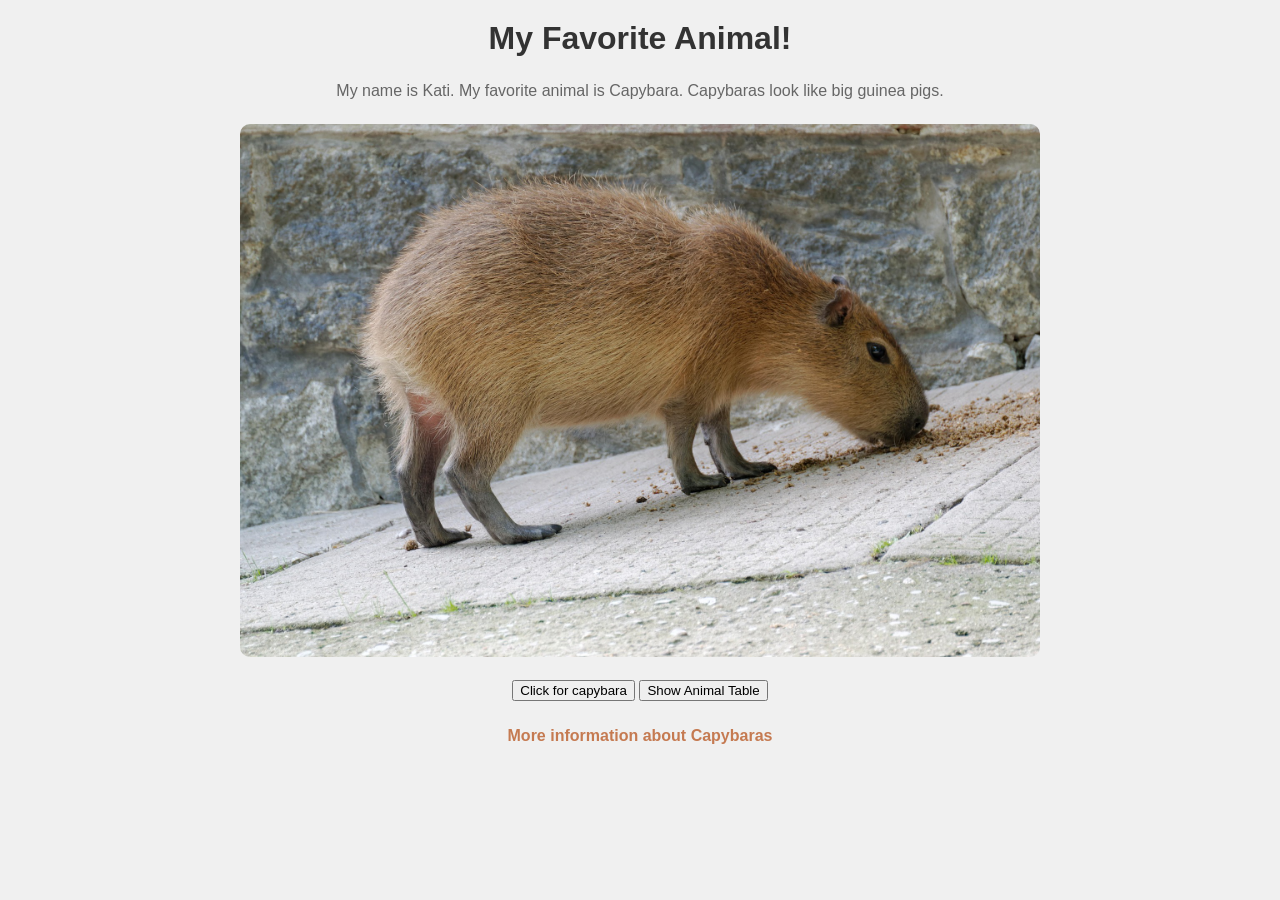
==== Workshop-3/index.html @ 854c8f1b "muokkauksia" ====
<!DOCTYPE html>
<html lang="en">

<head>
    <meta charset="UTF-8">
    <meta name="viewport" content="width=device-width, initial-scale=1.0">
    <title>Capybara</title>
    <link rel="stylesheet" href="styles.css">
</head>

<body>
    <h1 id="animalTitle">My Favorite Animal!</h1>
    <p>My name is Kati. My favorite animal is Capybara. Capybaras look like big guinea pigs.</p>

<img src="img/capybara.jpg" alt="Capybara">


<p><button id="animalButton">Click for capybara</button>
    <button id="tableButton">Show Animal Table</button>
</p>


<div id="tableContainer"></div>

<table id="example" style="display: none;">

    <thead>
        <tr>
            <th>Eläin</th>
            <th>Elinympäristö</th>
            <th>Ruokavalio</th>
        </tr>
    </thead>

    <tbody>
        <tr>
            <td>Tiikeri</td>
            <td>Metsä</td>
            <td>Liha</td>
        </tr>

        <tr>
            <td>Norsu</td>
            <td>Savanni</td>
            <td>Kasvit</td>
        </tr>
    </tbody>
</table>



<p class="linkki">
    <a href="https://en.wikipedia.org/wiki/Capybara" target="_blank">
        More information about Capybaras
    </a>
</p>


<script src="js/script.js"></script>

</body>
</html>
---- Workshop-3/styles.css ----
body {
    font-family: Arial, sans-serif;
    max-width: 800px;
    margin: 0 auto;
    padding: 0;
    background-color: #f0f0f0;
    padding-bottom: 100px;
}

h1 {
    color: #333;
    text-align: center;
    margin-top: 20px;
}

p {
    color: #666;
    font-size: 16px;
    line-height: 1.6;
    margin: 20px 0;
    text-align:center; 
}

img {
    max-width: 100%;
    width: auto;
    border-radius: 10px;
    height: auto;
    display: block;
    margin: 20px auto;
}

.small-img {
    max-width: 400px;
}

a {
    color: #b3490fb5;
    text-decoration: none;
    font-weight: bold;
}

a:hover {
    text-decoration: underline;
}
.linkki {
    text-align: center;
}
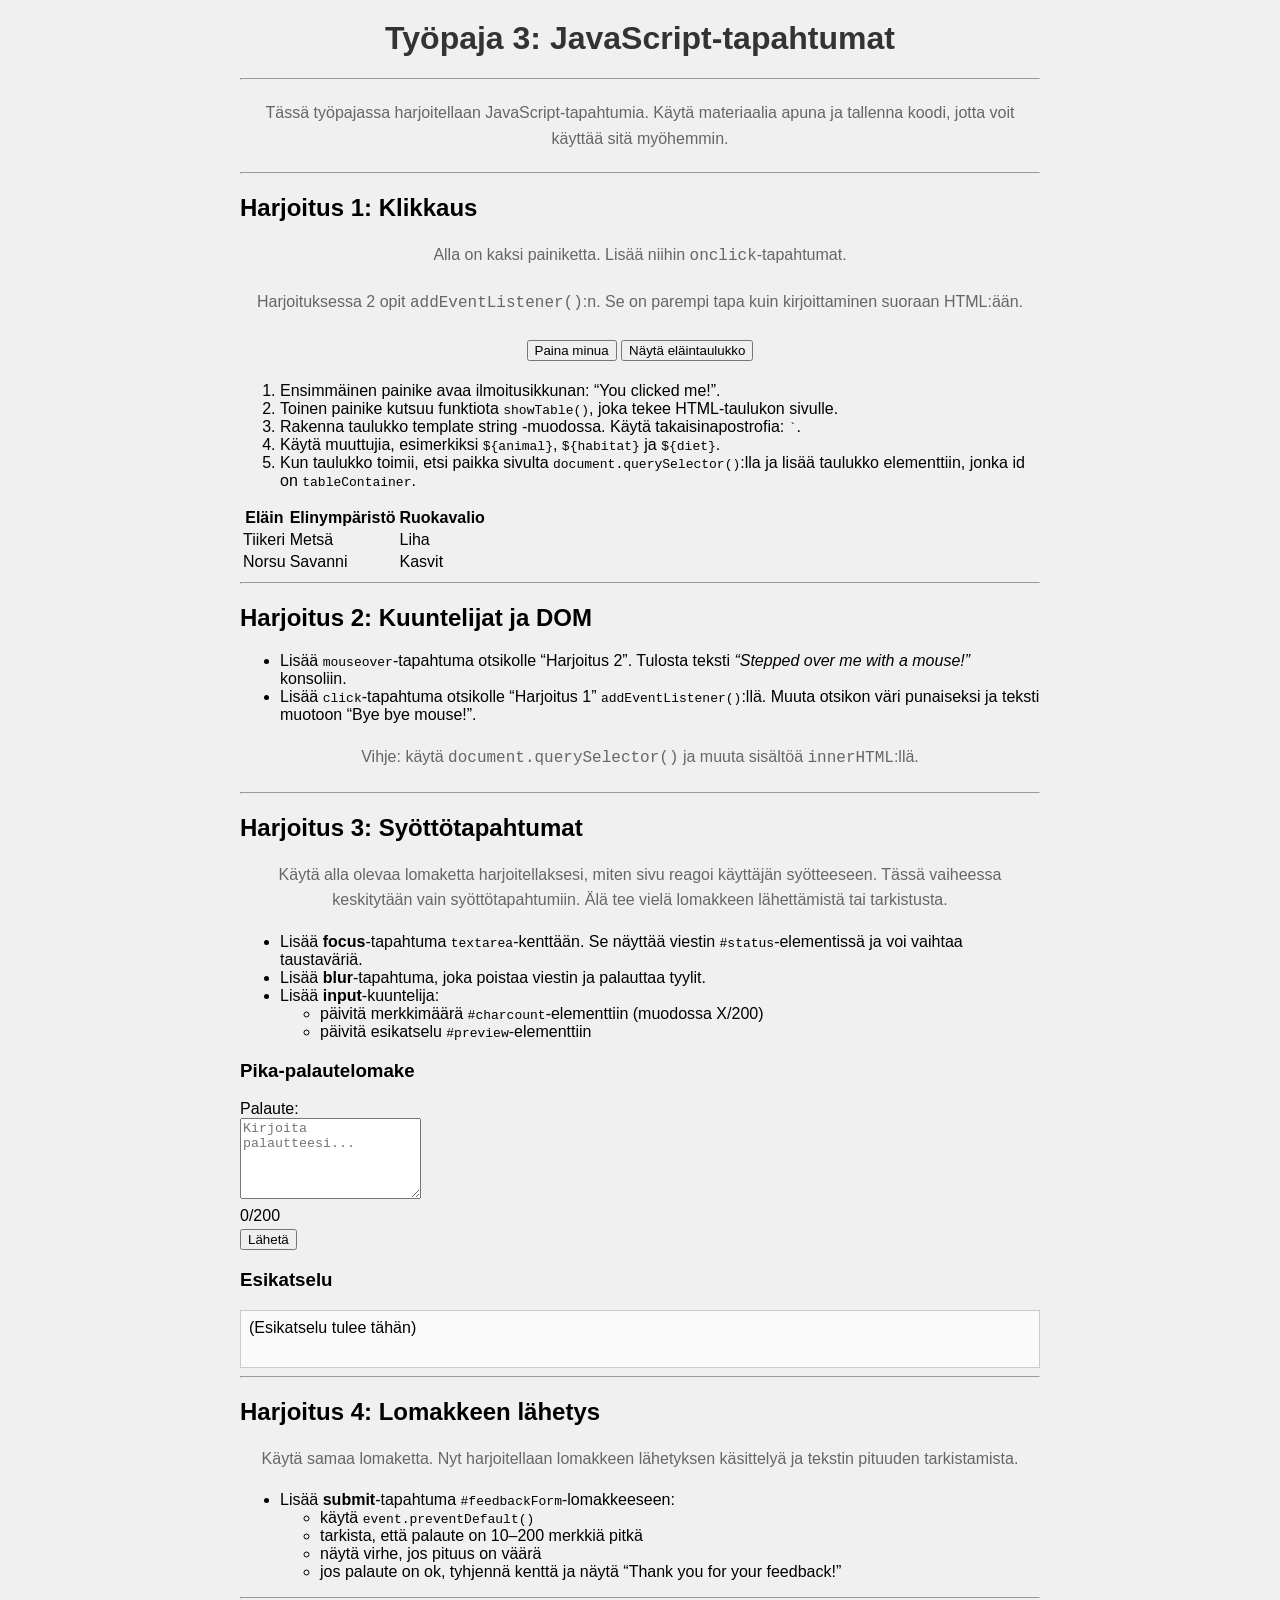
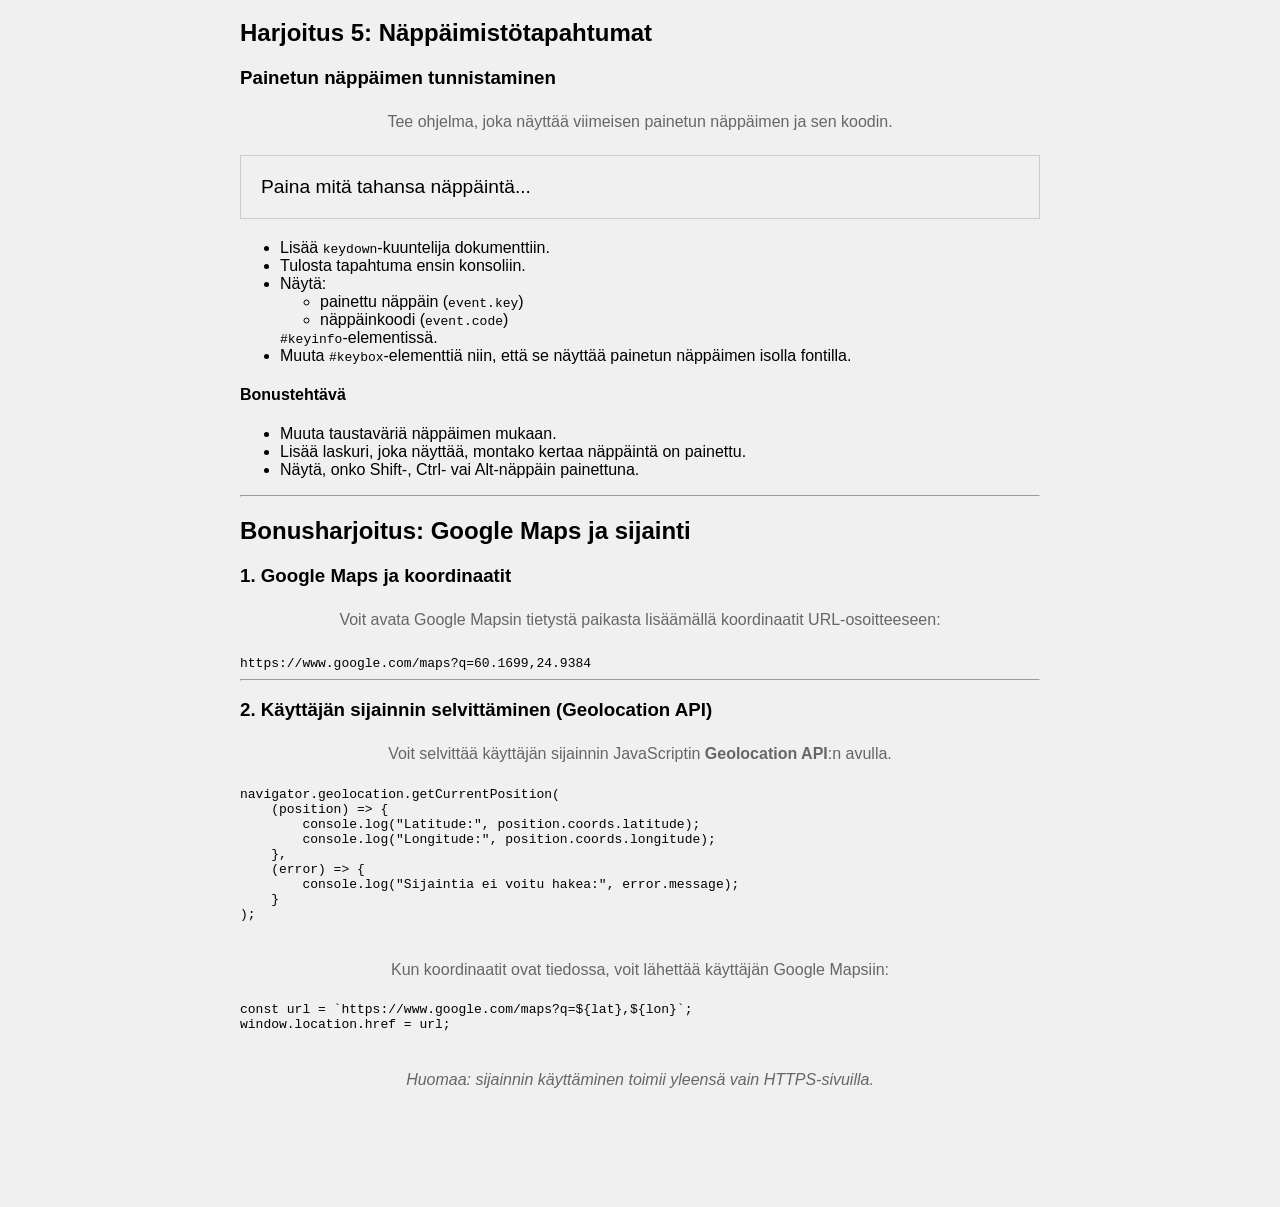
==== commit 560f0902: "workshop3" ====
--- a/Workshop-3/index.html
+++ b/Workshop-3/index.html
@@ -1,62 +1,209 @@
 <!DOCTYPE html>
-<html lang="en">
-
+<html lang="fi">
 <head>
-    <meta charset="UTF-8">
-    <meta name="viewport" content="width=device-width, initial-scale=1.0">
-    <title>Capybara</title>
+    <meta charset="utf-8">
+    <title>Työpaja 3</title>
     <link rel="stylesheet" href="styles.css">
+    <script src="js/script.js" defer></script>
 </head>
 
-<body>
-    <h1 id="animalTitle">My Favorite Animal!</h1>
-    <p>My name is Kati. My favorite animal is Capybara. Capybaras look like big guinea pigs.</p>
-
-<img src="img/capybara.jpg" alt="Capybara">
-
-
-<p><button id="animalButton">Click for capybara</button>
-    <button id="tableButton">Show Animal Table</button>
-</p>
-
-
-<div id="tableContainer"></div>
-
-<table id="example" style="display: none;">
-
-    <thead>
-        <tr>
-            <th>Eläin</th>
-            <th>Elinympäristö</th>
-            <th>Ruokavalio</th>
-        </tr>
-    </thead>
-
-    <tbody>
-        <tr>
-            <td>Tiikeri</td>
-            <td>Metsä</td>
-            <td>Liha</td>
-        </tr>
-
-        <tr>
-            <td>Norsu</td>
-            <td>Savanni</td>
-            <td>Kasvit</td>
-        </tr>
-    </tbody>
-</table>
-
-
-
-<p class="linkki">
-    <a href="https://en.wikipedia.org/wiki/Capybara" target="_blank">
-        More information about Capybaras
-    </a>
-</p>
-
-
-<script src="js/script.js"></script>
+<body class="ws3">
+    <h1>Työpaja 3: JavaScript-tapahtumat</h1>
+    <hr>
+    <p>
+        Tässä työpajassa harjoitellaan JavaScript-tapahtumia.
+        Käytä materiaalia apuna ja tallenna koodi, jotta voit käyttää sitä myöhemmin.
+    </p>
+    <hr>
+
+    <!-- Harjoitus 1 -->
+    <h2>Harjoitus 1: Klikkaus</h2>
+    <p>Alla on kaksi painiketta. Lisää niihin <code>onclick</code>-tapahtumat.</p>
+    <p>Harjoituksessa 2 opit <code>addEventListener()</code>:n. Se on parempi tapa kuin kirjoittaminen suoraan HTML:ään.</p>
+
+    <p>
+        <button onclick="alert('You clicked me!')">Paina minua</button>
+        <button onclick="showTable()">Näytä eläintaulukko</button>
+
+    </p>
+
+    <div id="tableContainer"></div>
+
+    <ol>
+        <li>Ensimmäinen painike avaa ilmoitusikkunan: “You clicked me!”.</li>
+        <li>Toinen painike kutsuu funktiota <code>showTable()</code>, joka tekee HTML-taulukon sivulle.</li>
+        <li>Rakenna taulukko template string -muodossa. Käytä takaisinapostrofia: <code>`</code>.</li>
+        <li>Käytä muuttujia, esimerkiksi <code>${animal}</code>, <code>${habitat}</code> ja <code>${diet}</code>.</li>
+        <li>Kun taulukko toimii, etsi paikka sivulta <code>document.querySelector()</code>:lla ja lisää taulukko elementtiin, jonka id on <code>tableContainer</code>.</li>
+    </ol>
+
+    <table id="example" class="display">
+        <thead>
+            <tr>
+                <th>Eläin</th>
+                <th>Elinympäristö</th>
+                <th>Ruokavalio</th>
+            </tr>
+        </thead>
+        <tbody>
+            <tr>
+                <td>Tiikeri</td>
+                <td>Metsä</td>
+                <td>Liha</td>
+            </tr>
+            <tr>
+                <td>Norsu</td>
+                <td>Savanni</td>
+                <td>Kasvit</td>
+            </tr>
+        </tbody>
+    </table>
+
+    <hr>
+
+    <!-- Harjoitus 2 -->
+    <h2>Harjoitus 2: Kuuntelijat ja DOM</h2>
+    <ul>
+        <li>Lisää <code>mouseover</code>-tapahtuma otsikolle “Harjoitus 2”. Tulosta teksti <em>“Stepped over me with a mouse!”</em> konsoliin.</li>
+        <li>Lisää <code>click</code>-tapahtuma otsikolle “Harjoitus 1” <code>addEventListener()</code>:llä. Muuta otsikon väri punaiseksi ja teksti muotoon “Bye bye mouse!”.</li>
+    </ul>
+    <p>Vihje: käytä <code>document.querySelector()</code> ja muuta sisältöä <code>innerHTML</code>:llä.</p>
+
+    <hr>
+
+    <!-- Harjoitus 3 -->
+    <h2>Harjoitus 3: Syöttötapahtumat</h2>
+    <p>
+        Käytä alla olevaa lomaketta harjoitellaksesi, miten sivu reagoi käyttäjän syötteeseen.
+        Tässä vaiheessa keskitytään vain syöttötapahtumiin. Älä tee vielä lomakkeen lähettämistä tai tarkistusta.
+    </p>
+
+    <ul>
+        <li>Lisää <strong>focus</strong>-tapahtuma <code>textarea</code>-kenttään. Se näyttää viestin <code>#status</code>-elementissä ja voi vaihtaa taustaväriä.</li>
+        <li>Lisää <strong>blur</strong>-tapahtuma, joka poistaa viestin ja palauttaa tyylit.</li>
+        <li>Lisää <strong>input</strong>-kuuntelija:
+            <ul>
+                <li>päivitä merkkimäärä <code>#charcount</code>-elementtiin (muodossa X/200)</li>
+                <li>päivitä esikatselu <code>#preview</code>-elementtiin</li>
+            </ul>
+        </li>
+    </ul>
+
+    <h3>Pika-palautelomake</h3>
+
+    <form id="feedbackForm" novalidate>
+        <label for="feedback">Palaute:</label><br>
+        <textarea id="feedback" placeholder="Kirjoita palautteesi..." rows="5"></textarea><br>
+
+        <div style="margin: 4px 0;">
+            <span id="charcount">0/200</span>
+            <span id="status" aria-live="polite" style="margin-left: 8px; color: #666;"></span>
+        </div>
+
+        <button id="sendBtn" type="submit">Lähetä</button>
+    </form>
+
+    <h3>Esikatselu</h3>
+    <div id="preview" style="border: 1px solid #ccc; padding: 8px; min-height: 40px; background: #fafafa;">
+        (Esikatselu tulee tähän)
+    </div>
+
+    <hr>
+
+    <!-- Harjoitus 4 -->
+    <h2>Harjoitus 4: Lomakkeen lähetys</h2>
+    <p>
+        Käytä samaa lomaketta. Nyt harjoitellaan lomakkeen lähetyksen käsittelyä ja tekstin pituuden tarkistamista.
+    </p>
+
+    <ul>
+        <li>Lisää <strong>submit</strong>-tapahtuma <code>#feedbackForm</code>-lomakkeeseen:
+            <ul>
+                <li>käytä <code>event.preventDefault()</code></li>
+                <li>tarkista, että palaute on 10–200 merkkiä pitkä</li>
+                <li>näytä virhe, jos pituus on väärä</li>
+                <li>jos palaute on ok, tyhjennä kenttä ja näytä “Thank you for your feedback!”</li>
+            </ul>
+        </li>
+    </ul>
+
+    <hr>
+
+    <!-- Harjoitus 5 -->
+    <h2>Harjoitus 5: Näppäimistötapahtumat</h2>
+
+    <h3>Painetun näppäimen tunnistaminen</h3>
+
+    <p>
+        Tee ohjelma, joka näyttää viimeisen painetun näppäimen ja sen koodin.
+    </p>
+
+    <div id="keybox" style="padding: 20px; border: 1px solid #ccc; font-size: 1.2em;">
+        Paina mitä tahansa näppäintä...
+    </div>
+
+    <p id="keyinfo"></p>
+
+    <ul>
+        <li>Lisää <code>keydown</code>-kuuntelija dokumenttiin.</li>
+        <li>Tulosta tapahtuma ensin konsoliin.</li>
+        <li>Näytä:
+            <ul>
+                <li>painettu näppäin (<code>event.key</code>)</li>
+                <li>näppäinkoodi (<code>event.code</code>)</li>
+            </ul>
+            <code>#keyinfo</code>-elementissä.
+        </li>
+        <li>
+            Muuta <code>#keybox</code>-elementtiä niin, että se näyttää painetun näppäimen isolla fontilla.
+        </li>
+    </ul>
+
+    <h4>Bonustehtävä</h4>
+    <ul>
+        <li>Muuta taustaväriä näppäimen mukaan.</li>
+        <li>Lisää laskuri, joka näyttää, montako kertaa näppäintä on painettu.</li>
+        <li>Näytä, onko Shift-, Ctrl- vai Alt-näppäin painettuna.</li>
+    </ul>
+
+    <hr>
+
+    <!-- Bonusharjoitus -->
+    <h2>Bonusharjoitus: Google Maps ja sijainti</h2>
+
+    <h3>1. Google Maps ja koordinaatit</h3>
+    <p>
+        Voit avata Google Mapsin tietystä paikasta lisäämällä koordinaatit URL-osoitteeseen:
+    </p>
+    <code>https://www.google.com/maps?q=60.1699,24.9384</code>
+
+    <hr>
+
+    <h3>2. Käyttäjän sijainnin selvittäminen (Geolocation API)</h3>
+    <p>
+        Voit selvittää käyttäjän sijainnin JavaScriptin <strong>Geolocation API</strong>:n avulla.
+    </p>
+
+    <pre>
+navigator.geolocation.getCurrentPosition(
+    (position) => {
+        console.log("Latitude:", position.coords.latitude);
+        console.log("Longitude:", position.coords.longitude);
+    },
+    (error) => {
+        console.log("Sijaintia ei voitu hakea:", error.message);
+    }
+);
+    </pre>
+
+    <p>Kun koordinaatit ovat tiedossa, voit lähettää käyttäjän Google Mapsiin:</p>
+
+    <pre>
+const url = `https://www.google.com/maps?q=${lat},${lon}`;
+window.location.href = url;
+    </pre>
+
+    <p><em>Huomaa: sijainnin käyttäminen toimii yleensä vain HTTPS-sivuilla.</em></p>
 
 </body>
 </html>
